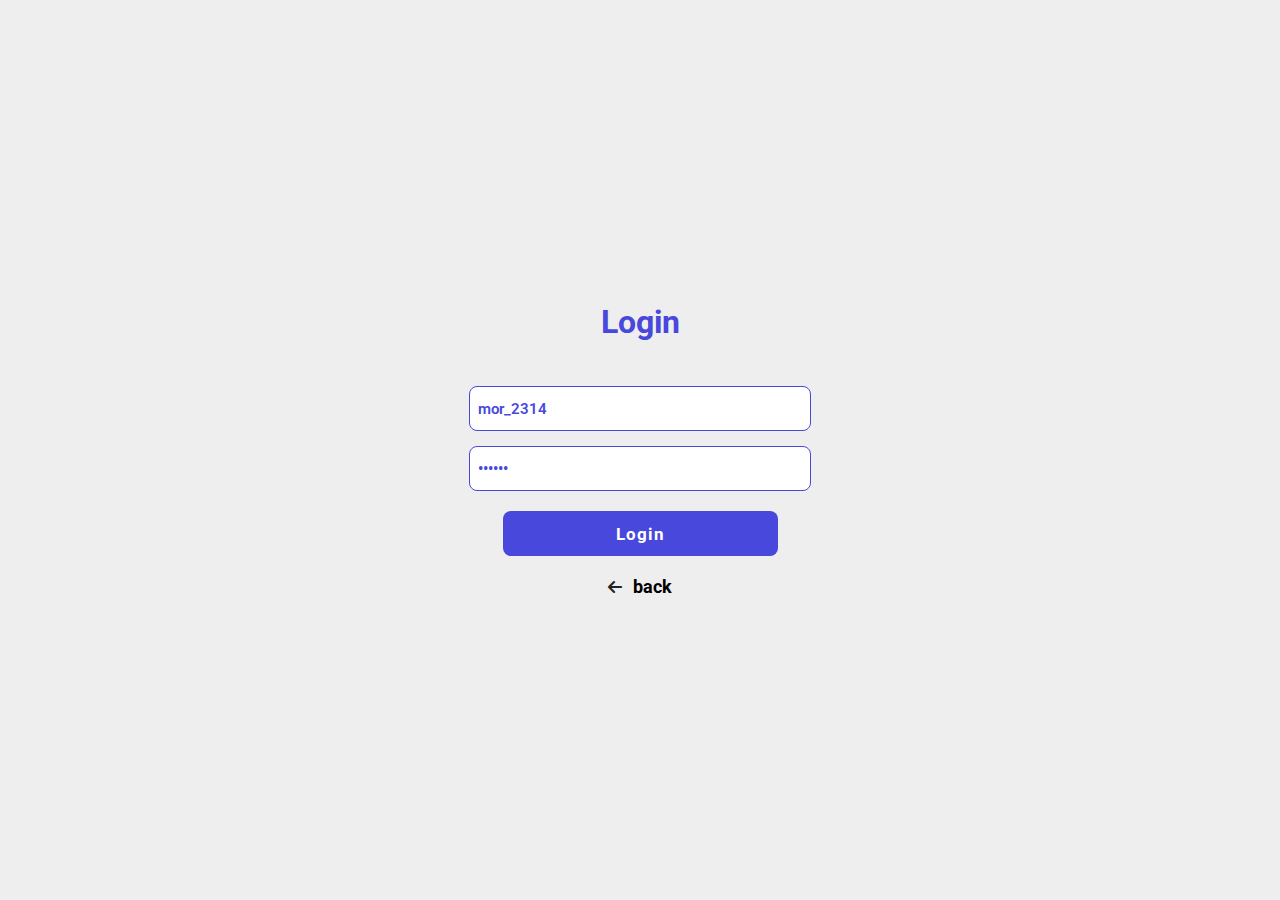
==== auth.html @ 714dcfa7 "Add a login page to the project" ====
<!DOCTYPE html>
<html lang="en">
  <head>
    <meta charset="UTF-8" />
    <meta name="viewport" content="width=device-width, initial-scale=1.0" />
    <link rel="stylesheet" href="./style/index.css" />
    <link rel="stylesheet" href="./style/auth.css" />
    <link
      rel="stylesheet"
      href="https://cdnjs.cloudflare.com/ajax/libs/font-awesome/6.5.1/css/all.min.css"
    />
    <title>Shopping Cart</title>
  </head>
  <body>
    <div class="container-auth centering">
      <h1 class="header-auth">Login</h1>

      <input
        type="text"
        value="mor_2314"
        placeholder="userName"
        class="auth-input input-name"
      />

      <input
        type="password"
        value="83r5^_"
        placeholder="Password"
        class="auth-input input-password"
      />

      <button class="auth-login-button">Login</button>

      <a class="back centering">
        <i class="fa-solid fa-arrow-left"></i>
        <p>back</p>
      </a>
    </div>
  </body>
</html>
---- style/index.css ----
@import url("https://fonts.googleapis.com/css2?family=Acme&family=Anton&family=DynaPuff&family=Oswald&family=Quicksand:wght@600&family=Roboto&family=Roboto+Condensed:ital,wght@1,300&display=swap");

:root {
  --bg-body: #eee;
  --bg-box: #fff;
  --text: #222;
  --bg-buttons: #4848dd;
  --bg-button-hover: #1919eb;
  --shadow: 0 2px 8px rgba(99, 99, 99, 0.3);
  --transition: all 0.3s ease;
  --bg-blue: #0000ff1a;
}

* {
  margin: 0;
  padding: 0;
  box-sizing: border-box;
  font-family: "roboto";
}

body {
  background-color: var(--bg-body);
  color: var(--text);
}

.centering {
  display: flex;
  justify-content: center;
  align-items: center;
}

.header {
  justify-content: space-between;
  padding: 20px;
  width: 100%;
  background-color: rgba(255, 255, 2555, 0.72);
  backdrop-filter: blur(20px);
  box-shadow: var(--shadow);
  position: sticky;
  top: 0;
}

.header h1 {
  width: fit-content;
}

.search-box {
  width: 45vw;
  justify-content: flex-start;
}

.search-input {
  font-size: 15px;
  border: 1px solid var(--bg-buttons);
  padding: 10px;
  border-radius: 8px;
  color: var(--bg-buttons);
  outline: none;
  width: 30vw;
  font-weight: bold;
  background-color: transparent;
}

.search-input::placeholder {
  color: rgba(99, 99, 99, 0.5);
}

.search-button {
  background-color: var(--bg-buttons);
  margin-left: 4px;
  border-radius: 8px;
  padding: 12px;
  cursor: pointer;
  border: none;
  color: var(--bg-box);
  transition: var(--transition);
}

.search-button:hover {
  background-color: var(--bg-button-hover);
}

.login,
.dashboard,
.logout {
  text-decoration: none;
  color: var(--text);
  border: 1px solid var(--text);
  border-radius: 8px;
  padding: 7px;
  font-weight: 600;
  transition: var(--transition);
  cursor: pointer;
  width: fit-content;
}

.login:hover,
.dashboard:hover,
.logout:hover {
  color: var(--bg-box);
  background-color: var(--text);
}

.open-menu {
  display: none;
  font-size: 20px;
}

.list-menu {
  display: none;
  background-color: var(--bg-box);
  box-shadow: var(--shadow);
  position: fixed;
  top: 0;
  width: 100vw;
  height: 40vh;
  z-index: 10;
  transform: translateY(-275px);
  transition: var(--transition);
}

.list-menu h3 {
  position: absolute;
  top: 0;
  right: 0;
  margin: 15px;
  width: fit-content;
}

.list-menu i {
  margin: 15px;
  font-size: 25px;
}

.loading {
  margin: 150px auto 0;
  display: flex;
  width: 130px;
}

.container {
  display: none;
}

.cards {
  width: 75vw;
  display: grid;
  gap: 30px;
  grid-template-columns: repeat(3, 1fr);
  margin: 70px 30px 10px;
  display: none;
}

.card {
  flex-direction: column;
  background-color: var(--bg-box);
  border-radius: 12px;
  padding: 12px;
  transition: var(--transition);
}

.card:hover {
  box-shadow: var(--shadow);
}

.points {
  width: 100%;
  justify-content: space-between;
  margin-bottom: 15px;
  font-weight: bold;
}

.points div {
  cursor: pointer;
  padding: 6px;
  border-radius: 10px;
}

.points i {
  width: 20px;
  margin-right: 10px;
}

.star {
  background-color: rgba(255, 255, 0, 0.1);
  color: yellow;
}

.user-buy {
  background-color: rgba(255, 0, 0, 0.1);
  color: rgb(255, 0, 0);
}

.image-card {
  width: 200px;
  height: 200px;
}

.card h3 {
  color: var(--bg-buttons);
  border-top: 1px solid #63636333;
  width: 100%;
  text-align: center;
  margin-top: 20px;
  padding-top: 15px;
}

.about {
  margin-top: 40px;
  justify-content: space-between;
  width: 100%;
  font-weight: bold;
}

.about span {
  cursor: pointer;
  color: green;
  padding: 6px 10px;
  border-radius: 10px;
  background-color: rgba(0, 255, 0, 0.1);
}

.buy {
  cursor: pointer;
  padding: 6px 10px;
  border-radius: 10px;
  background-color: var(--bg-blue);
  color: var(--bg-buttons);
}

.buy i {
  width: 20px;
  margin-left: 5px;
}

.filter {
  margin: 70px auto 20px;
  padding: 15px;
  border-radius: 8px;
  height: fit-content;
  box-shadow: var(--shadow);
  background-color: var(--bg-box);
  position: sticky;
  top: 150px;
}

.filter p {
  margin-left: 6px;
  font-weight: 600;
}

.filter-items {
  font-size: 17px;
  font-weight: 600;
  list-style-type: none;
  margin-top: 15px;
}

.filter-items li {
  padding: 8px;
  border-radius: 8px;
  cursor: pointer;
  transition: var(--transition);
}

.filter-items li:hover {
  background-color: var(--bg-blue);
  color: var(--bg-buttons);
}

@media (max-width: 1000px) {
  .cards {
    grid-template-columns: repeat(2, 1fr);
    gap: 10px;
  }

  .container {
    flex-direction: column-reverse;
    align-items: center;
  }

  .cards {
    margin-top: 0;
  }

  .filter {
    position: static;
  }
}

@media (max-width: 668px) {
  .header h2 {
    font-size: 20px;
  }

  .search-box {
    display: none;
  }

  .dashboard,
  .login {
    display: none;
  }

  .open-menu {
    display: flex;
  }

  .list-menu {
    display: block;
  }

  .menu-items {
    flex-direction: column;
    margin-top: 15px;
  }

  .search-box-menu {
    display: flex;
    width: 100vw;
    justify-content: center;
  }

  .search-input {
    width: 60vw;
    font-size: 14px;
  }
  .search-button {
    width: 41px;
    height: 41px;
  }
  .search-button i {
    font-size: 17px;
  }

  .dashboard-menu,
  .login-menu {
    display: flex;
    height: 35px;
    margin: 20px auto;
  }

  .dashboard-menu i,
  .login-menu i {
    font-size: 19px;
  }

  .cards {
    grid-template-columns: repeat(1, 1fr);
  }
}

@media (max-width: 300px) {
  .image-card {
    width: 130px;
    height: 130px;
  }
}
---- style/auth.css ----
.container-auth {
  height: 100vh;
  flex-direction: column;
}

.header-auth {
  margin-bottom: 45px;
  color: var(--bg-buttons);
}

.auth-input {
  border: 1px solid var(--bg-buttons);
  outline: none;
  color: var(--bg-buttons);
  height: 45px;
  width: 342px;
  padding: 8px;
  border-radius: 8px;
  margin-bottom: 15px;
  font-size: 15px;
  font-weight: 600;
}

.auth-input::placeholder {
  color: rgba(99, 99, 99, 0.5);
  font-weight: 100;
}

.auth-login-button {
  color: white;
  background-color: var(--bg-buttons);
  border: none;
  outline: none;
  width: 275px;
  height: 45px;
  border-radius: 8px;
  font-weight: bold;
  letter-spacing: 1px;
  font-size: 17px;
  margin: 5px 0 20px;
  transition: all 0.3s ease;
  cursor: pointer;
}

.auth-login-button:hover {
  background-color: #2020e6;
}

.back {
  cursor: pointer;
}

.back p {
  color: black;
  text-decoration: none;
  font-weight: bold;
  font-size: 18px;
}

.back i {
  width: 25px;
}

@media (max-width: 350px) {
  .auth-input {
    width: 90%;
  }

  .auth-login-button {
    width: 80%;
  }
}
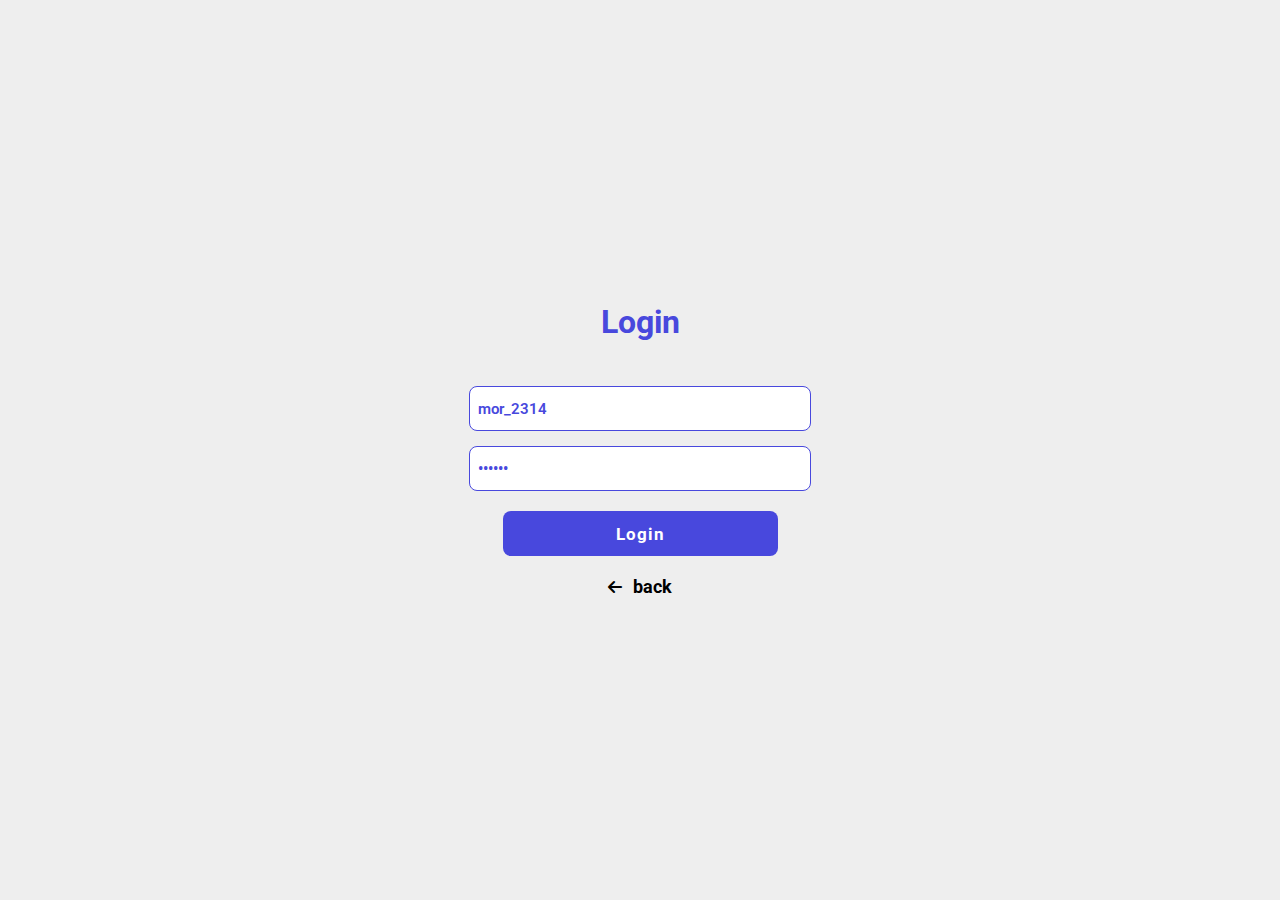
==== commit 4932177d: "Validation of login form and determination of user access levels" ====
--- a/auth.html
+++ b/auth.html
@@ -31,10 +31,11 @@
 
       <button class="auth-login-button">Login</button>
 
-      <a class="back centering">
+      <a href="/" class="back centering">
         <i class="fa-solid fa-arrow-left"></i>
         <p>back</p>
       </a>
     </div>
+    <script type="module" src="./js/auth.js"></script>
   </body>
 </html>
--- a/style/index.css
+++ b/style/index.css
@@ -80,6 +80,10 @@
   background-color: var(--bg-button-hover);
 }
 
+.dashboard {
+  display: none;
+}
+
 .login,
 .dashboard,
 .logout {
@@ -332,7 +336,7 @@
   .search-button i {
     font-size: 17px;
   }
-
+  
   .dashboard-menu,
   .login-menu {
     display: flex;
--- a/style/auth.css
+++ b/style/auth.css
@@ -48,10 +48,11 @@
 
 .back {
   cursor: pointer;
+  text-decoration: none;
+  color: black;
 }
 
 .back p {
-  color: black;
   text-decoration: none;
   font-weight: bold;
   font-size: 18px;
@@ -69,4 +70,4 @@
   .auth-login-button {
     width: 80%;
   }
-}+}
